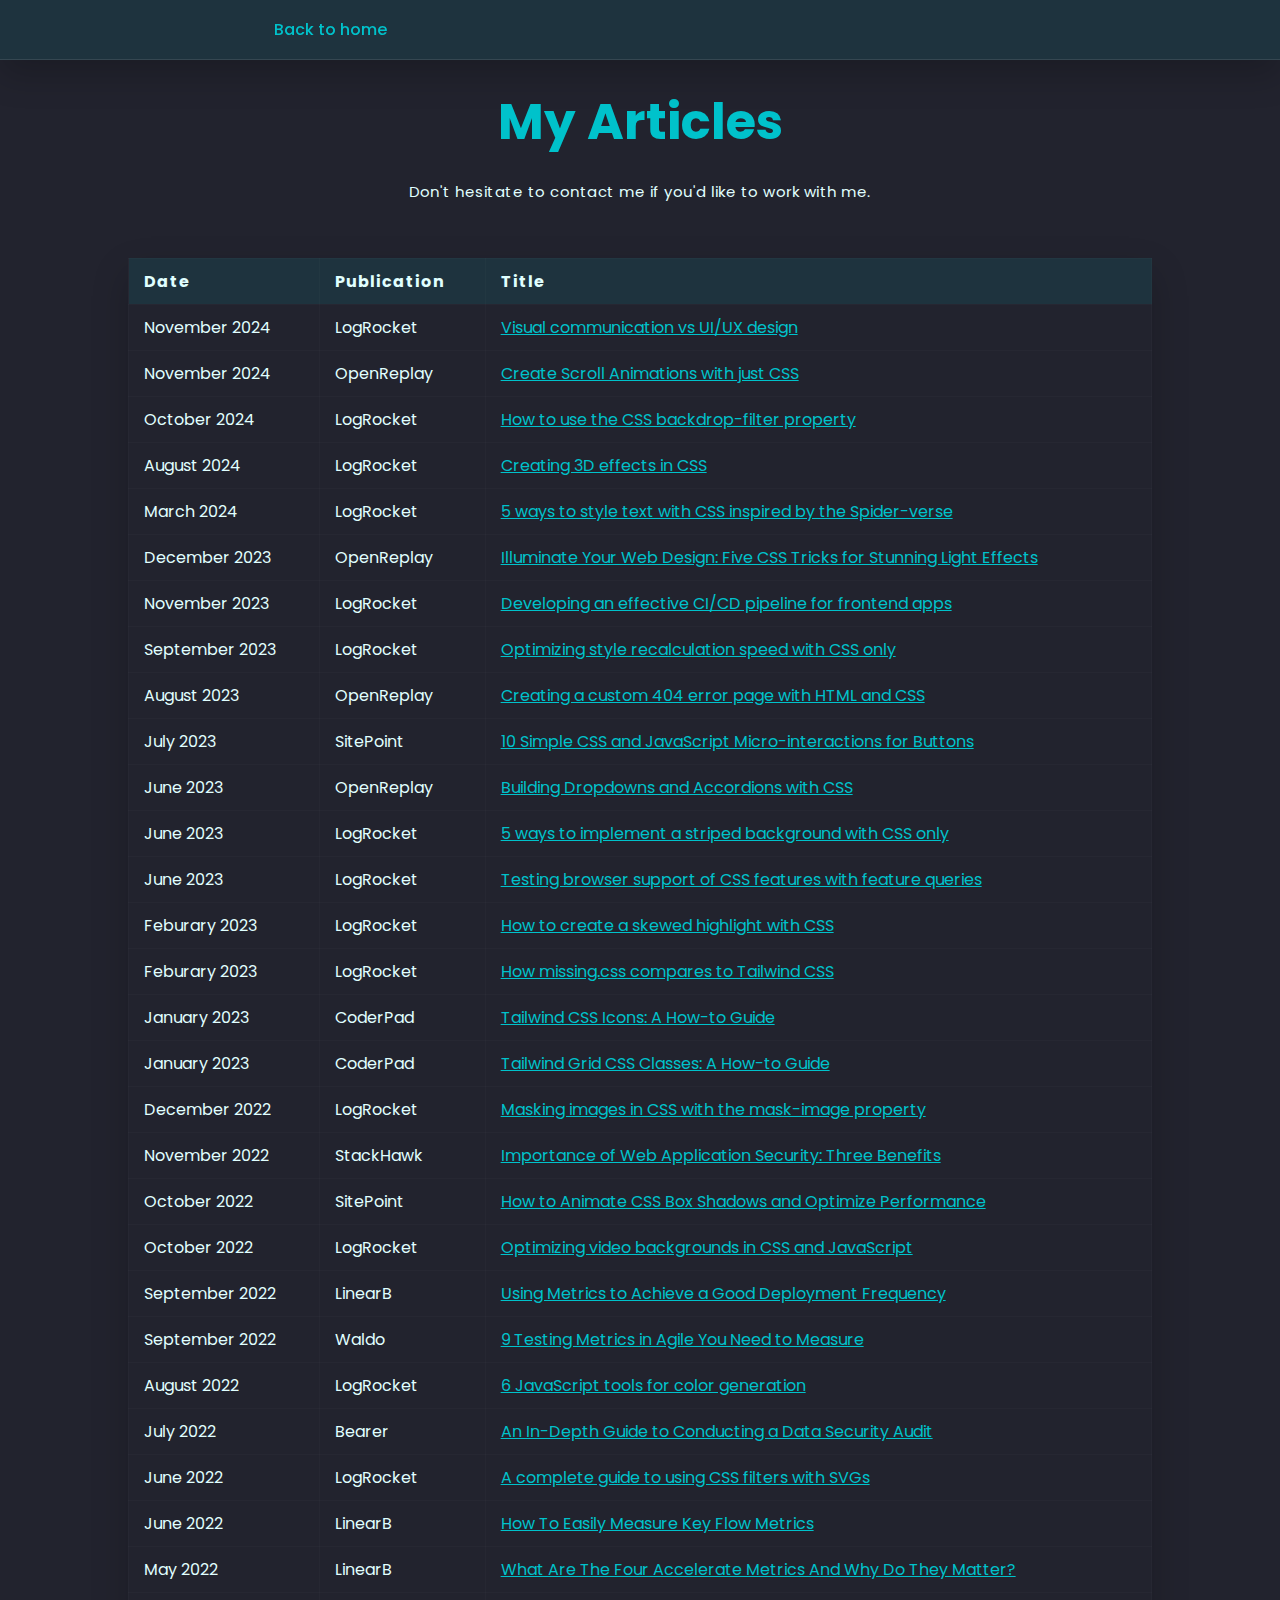
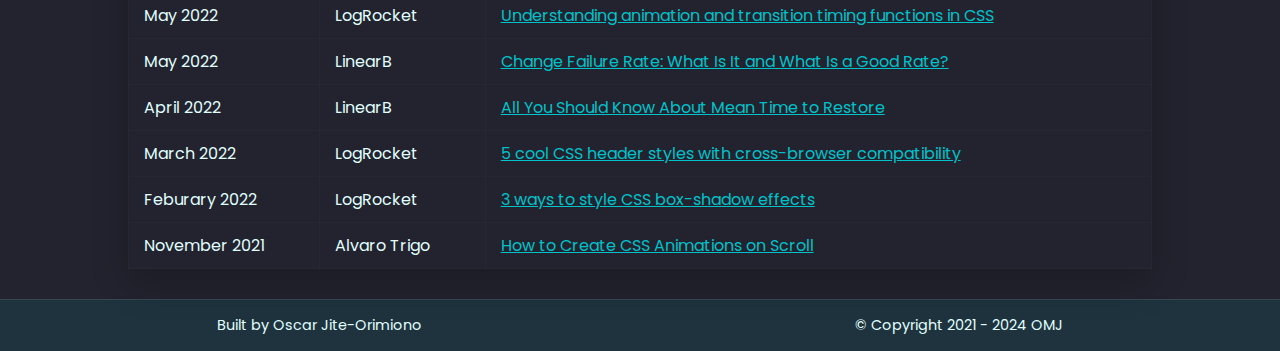
==== articles.html @ 7706d35c "Update articles.html" ====
<!DOCTYPE html>
<html lang="en">

<head>
  <meta charset="UTF-8">
  <meta name="viewport" content="width=device-width, initial-scale=1.0">
  <title>OMJ - My Articles</title>
  <link rel="stylesheet" href="css/articles.css">
  <link rel="shortcut icon" href="images/OMJ Icon.webp" type="image/x-icon" />
  <link rel="stylesheet" href="https://cdnjs.cloudflare.com/ajax/libs/font-awesome/6.6.0/css/all.min.css"
    integrity="sha512-Kc323vGBEqzTmouAECnVceyQqyqdsSiqLQISBL29aUW4U/M7pSPA/gEUZQqv1cwx4OnYxTxve5UMg5GT6L4JJg=="
    crossorigin="anonymous" referrerpolicy="no-referrer" />
</head>

<body>
  <section>
    <!--Navigation-->
    <nav>
      <div class="home">
        <a href="index.html"><i class="fa-solid fa-arrow-left"></i> Back to home</a>
      </div>
      <!--Navigation-->
      <ul class="social-links">
        <li>
          <a href="https://x.com/OscarJite" target="_blank"><i class="fa-brands fa-x-twitter"></i></a>
        </li>
        <li>
          <a href="https://www.linkedin.com/in/oscarjite-orimiono/" target="_blank"><i
              class="fa-brands fa-linkedin-in"></i></a>
        </li>
        <li>
          <a href="mailto:oscarmud@gmail.com?subject=Message from Website &body=Hello OMJ!" target="_blank"><i
              class="far fa-envelope"></i></a>
        </li>
        <li>
          <a href="https://github.com/OscarJite" target="_blank"><i class="fab fa-github"></i></a>
        </li>
      </ul>

    </nav>

    <div class="text">
      <h1>My Articles</h1>
      <p> Don't hesitate to contact me if you'd like to work with me.</p>
    </div>

    <table>
      <tr>
        <th>Date</th>
        <th>Publication</th>
        <th>Title</th>
      </tr>


       <tr>
        <td>November 2024</td>
        <td>LogRocket</td>
        <td><a href="https://blog.logrocket.com/ux-design/visual-communication-vs-ui-ux-design/"
            target="_blank">Visual communication vs UI/UX design</a></td>
      </tr>

      
      <tr>
        <td>November 2024</td>
        <td>OpenReplay</td>
        <td><a href="https://blog.openreplay.com/create-scroll-animations-with-just-css/" target="_blank">Create Scroll 
          Animations with just CSS</a></td>
      </tr>
      
      <tr>
        <td>October 2024</td>
        <td>LogRocket</td>
        <td><a href="https://blog.logrocket.com/use-css-backdrop-filter-property/"
            target="_blank">How to use the CSS backdrop-filter property</a></td>
      </tr>

      <tr>
        <td>August 2024</td>
        <td>LogRocket</td>
        <td><a href="https://blog.logrocket.com/creating-3d-effects-in-css/"
            target="_blank">Creating 3D effects in CSS</a></td>
      </tr>

      <tr>
        <td>March 2024</td>
        <td>LogRocket</td>
        <td><a href="https://blog.logrocket.com/5-ways-style-text-css-inspired-spider-verse/"
            target="_blank">5 ways to style text with CSS inspired by the Spider-verse</a></td>
      </tr>

      <tr>
        <td>December 2023</td>
        <td>OpenReplay</td>
        <td><a href="https://blog.openreplay.com/five-ways-to-create-light-effects-with-css/"
            target="_blank">Illuminate Your Web Design: Five CSS Tricks for Stunning Light Effects</a></td>
      </tr>

      <tr>
        <td>November 2023</td>
        <td>LogRocket</td>
        <td><a href="https://blog.logrocket.com/best-practices-ci-cd-pipeline-frontend/"
            target="_blank">Developing an effective CI/CD pipeline for frontend apps</a></td>
      </tr>

      <tr>
        <td>September 2023</td>
        <td>LogRocket</td>
        <td><a href="https://blog.logrocket.com/optimizing-style-recalculation-speed-css-only/"
            target="_blank">Optimizing style recalculation speed with CSS only</a></td>
      </tr>

      <tr>
        <td>August 2023</td>
        <td>OpenReplay</td>
        <td><a href="https://blog.openreplay.com/creating-a-custom-404-error-page/" target="_blank">Creating a custom
            404 error page with HTML and CSS</a></td>
      </tr>

      <tr>
        <td>July 2023</td>
        <td>SitePoint</td>
        <td><a href="https://www.sitepoint.com/button-micro-interactions/" target="_blank">10 Simple CSS and JavaScript
            Micro-interactions for Buttons</a></td>
      </tr>

      <tr>
        <td>June 2023</td>
        <td>OpenReplay</td>
        <td><a href="https://blog.openreplay.com/building-dropdowns-and-accordions-with-css/" target="_blank">Building Dropdowns and
            Accordions with CSS</a></td>
      </tr>

      <tr>
        <td>June 2023</td>
        <td>LogRocket</td>
        <td><a href="https://blog.logrocket.com/5-ways-implement-striped-background-css-only/" target="_blank">5 ways to implement a
            striped background with CSS only</a></td>
      </tr>

      <tr>
        <td>June 2023</td>
        <td>LogRocket</td>
        <td><a href="https://blog.logrocket.com/testing-browser-support-css-features-feature-queries/" target="_blank">Testing browser
            support of CSS features with feature queries</a></td>
      </tr>

      <tr>
        <td>Feburary 2023</td>
        <td>LogRocket</td>
        <td><a href="https://blog.logrocket.com/create-skewed-highlight-css/" target="_blank">How to create a skewed highlight with
            CSS</a></td>
      </tr>

      <tr>
        <td>Feburary 2023</td>
        <td>LogRocket</td>
        <td><a href="https://blog.logrocket.com/how-missing-css-compares-tailwind-css/" target="_blank">How missing.css compares to
            Tailwind CSS</a></td>
      </tr>

      <tr>
        <td>January 2023</td>
        <td>CoderPad</td>
        <td><a href="https://coderpad.io/blog/development/tailwind-css-icons-a-how-to-guide/" target="_blank">Tailwind CSS Icons: A
            How-to Guide</a></td>
      </tr>

      <tr>
        <td>January 2023</td>
        <td>CoderPad</td>
        <td><a href="https://coderpad.io/blog/development/tailwind-grid-css-classes-a-how-to-guide/" target="_blank">Tailwind Grid CSS
            Classes: A How-to Guide</a></td>
      </tr>

      <tr>
        <td>December 2022</td>
        <td>LogRocket</td>
        <td><a href="https://blog.logrocket.com/css-mask-image-property/" target="_blank">Masking images in CSS with the mask-image
            property</a></td>
      </tr>

      <tr>
        <td>November 2022</td>
        <td>StackHawk</td>
        <td><a href="https://www.stackhawk.com/blog/importance-of-web-application-security-three-benefits/" target="_blank">Importance
            of Web Application Security: Three Benefits</a></td>
      </tr>

      <tr>
        <td>October 2022</td>
        <td>SitePoint</td>
        <td><a href="https://www.sitepoint.com/css-box-shadow-animation-performance/" target="_blank">How to Animate CSS Box Shadows and
            Optimize Performance</a></td>
      </tr>

      <tr>
        <td>October 2022</td>
        <td>LogRocket</td>
        <td><a href="https://blog.logrocket.com/optimizing-video-backgrounds-css-javascript/" target="_blank">Optimizing video
            backgrounds in CSS and JavaScript</a></td>
      </tr>

      <tr>
        <td>September 2022</td>
        <td>LinearB</td>
        <td><a href="https://linearb.io/blog/deployment-frequency" target="_blank">Using Metrics to Achieve a Good Deployment
            Frequency</a></td>
      </tr>

      <tr>
        <td>September 2022</td>
        <td>Waldo</td>
        <td><a href="https://www.waldo.com/blog/testing-metrics-in-agile" target="_blank">9 Testing Metrics in Agile You Need to
            Measure</a></td>
      </tr>

      <tr>
        <td>August 2022</td>
        <td>LogRocket</td>
        <td><a href="https://blog.logrocket.com/6-javascript-tools-color-generation/" target="_blank">6 JavaScript tools for color
            generation</a></td>
      </tr>

      <tr>
        <td>July 2022</td>
        <td>Bearer</td>
        <td><a href="https://www.bearer.com/blog/an-in-depth-guide-to-conducting-a-data-security-audit" target="_blank">An In-Depth
            Guide to Conducting a Data Security Audit</a></td>
      </tr>

      <tr>
        <td>June 2022</td>
        <td>LogRocket</td>
        <td><a href="https://blog.logrocket.com/complete-guide-using-css-filters-svgs/" target="_blank">A complete guide to using CSS
            filters with SVGs</a></td>
      </tr>

      <tr>
        <td>June 2022</td>
        <td>LinearB</td>
        <td><a href="https://linearb.io/blog/5-key-flow-metrics" target="_blank">How To Easily Measure Key Flow Metrics</a></td>
      </tr>

      <tr>
        <td>May 2022</td>
        <td>LinearB</td>
        <td><a href="https://linearb.io/blog/accelerate-metrics" target="_blank">What Are The Four Accelerate Metrics And Why Do They
            Matter?</a></td>
      </tr>

      <tr>
        <td>May 2022</td>
        <td>LogRocket</td>
        <td><a href="https://blog.logrocket.com/understanding-animation-transition-timing-functions-css/" target="_blank">Understanding
            animation and transition timing functions in CSS </a></td>
      </tr>

      <tr>
        <td>May 2022</td>
        <td>LinearB</td>
        <td><a href="https://linearb.io/blog/change-failure-rate" target="_blank">Change Failure Rate: What Is It and What Is a Good
            Rate?</a></td>
      </tr>

      <tr>
        <td>April 2022</td>
        <td>LinearB</td>
        <td><a href="https://linearb.io/blog/all-you-should-know-about-mean-time-to-restore" target="_blank">All You Should Know
            About Mean Time to Restore</a></td>
      </tr>

      <tr>
        <td>March 2022</td>
        <td>LogRocket</td>
        <td><a href="https://blog.logrocket.com/five-cool-css-header-styles-with-cross-browser-compatibility/" target="_blank">5 cool
            CSS header styles with cross-browser compatibility</a></td>
      </tr>

      <tr>
        <td>Feburary 2022</td>
        <td>LogRocket</td>
        <td><a href="https://blog.logrocket.com/three-ways-style-css-box-shadow-effects/" target="_blank">3 ways to style CSS box-shadow
            effects</a></td>
      </tr>

      <tr>
        <td>November 2021</td>
        <td>Alvaro Trigo</td>
        <td><a href="https://alvarotrigo.com/blog/css-animations-scroll/" target="_blank">How to Create CSS Animations on Scroll</a>
        </td>
      </tr>


    </table>
  </section>
  <footer>
    <p>Built by Oscar Jite-Orimiono <i class="fas fa-smile-wink"></i></p>
    <p>&copy; Copyright 2021 - 2024 OMJ</p>
  </footer>
</body>

</html>
---- css/articles.css ----
@charset "utf=8";
@import url('https://fonts.googleapis.com/css2?family=Poppins&display=swap');

body {
  margin: 0px;
  padding: 0px;
  font-family: "Poppins", sans-serif;
  background-color: #22232e;
}
* {
  box-sizing: border-box;
  scroll-behavior: smooth;
}
ul {
  list-style: none;
}
a {
  text-decoration: none;
}
section {
  display: flex;
  justify-content: center;
  align-items: center;
  flex-direction: column;
}
nav {
  position: fixed;
  top: 0;
  left: 0;
  width: 100%;
  height: 60px;
  display: flex;
  justify-content: space-around;
  align-items: center;
  background: rgba(0, 194, 203, 0.1);
  backdrop-filter: blur(15px);
  -webkit-backdrop-filter: blur(15px);
  box-shadow: 0 15px 35px rgba(0, 0, 0, 0.2);
  border-bottom: 1px solid rgba(255, 255, 255, 0.1);
  padding: 0px 5%;
  z-index: 1;
}
.home a {
  font-weight: 500;
  color: #00c2cb;
  font-size: 1rem;
}
.social-links {
  display: flex;
}
.social-links li {
  list-style: none;
}
.social-links li a {
  width: 40px;
  color: #00c2cb;
  display: flex;
  justify-content: center;
  align-items: center;
  text-decoration: none;
  font-size: 1.2rem;
}
.fa-x-twitter:hover,
.fa-facebook:hover,
.fa-instagram:hover,
.fa-telegram-plane:hover,
.fa-whatsapp:hover,
.fa-envelope:hover,
.fa-linkedin-in:hover,
.fa-github:hover,
.fa-codepen:hover {
  color: #fff;
}
.fa-x-twitter:hover {
  text-shadow: 0px 0px 10px #fff, 0px 0px 20px #fff, 0px 0px 20px #fff,
    0px 0px 20px #fff;
}
.fa-envelope:hover {
  text-shadow: 0px 0px 10px #de5246, 0px 0px 20px #fff, 0px 0px 20px #de5246,
    0px 0px 20px #fff;
}
.fa-linkedin-in:hover {
  text-shadow: 0px 0px 10px #0077b5, 0px 0px 20px #fff, 0px 0px 20px #0077b5,
    0px 0px 20px #fff;
}
.fa-github:hover {
  text-shadow: 0px 0px 10px #6e5494, 0px 0px 20px #fff, 0px 0px 20px #6e5494,
    0px 0px 20px #fff;
}
.text{
  margin-top: 50px;
  margin-bottom: 40px;
  text-align: center;
}
.text h1{
  color: #00c2cb;
  font-size: 50px;
  margin-bottom: 20px;
}
.text p{
  color: #e0ffff;
  font-size: 15px;
  letter-spacing: 0.5px;
}
table {
  width: 80%;
  height: auto;
  border-spacing: 0;
  border-collapse: collapse;
  background: transparent;
  box-shadow: 0 15px 35px rgba(0, 0, 0, 0.2);
  overflow: hidden;
  color: #e0ffff;
  font-size: 1rem;
  margin-bottom: 30px
}
th,
td {
  padding: 10px 15px;
  border: 1px solid rgba(255, 255, 255, 0.02);
}
th {
  background: rgba(0, 194, 203, 0.1);
  text-align: left;
  letter-spacing: 1px;
}
td a {
  color: #00c2cb;
  text-decoration: underline;
}
footer {
  display: flex;
  justify-content: space-around;
  border-top: 1px solid rgba(255, 255, 255, 0.1);
  background: rgba(0, 194, 203, 0.1);
}
footer p {
  margin: 15px 0px;
  color: #e0ffff;
  font-size: 0.9rem;
}
@media (max-width: 768px) {
.text p{
    font-size: 14px;
  }
  table {
    width: 90%;
    font-size: 14px;
  }
  th,
  td {
    padding: 5px 10px;
  }
  footer p {
    text-align: center;
  }
}
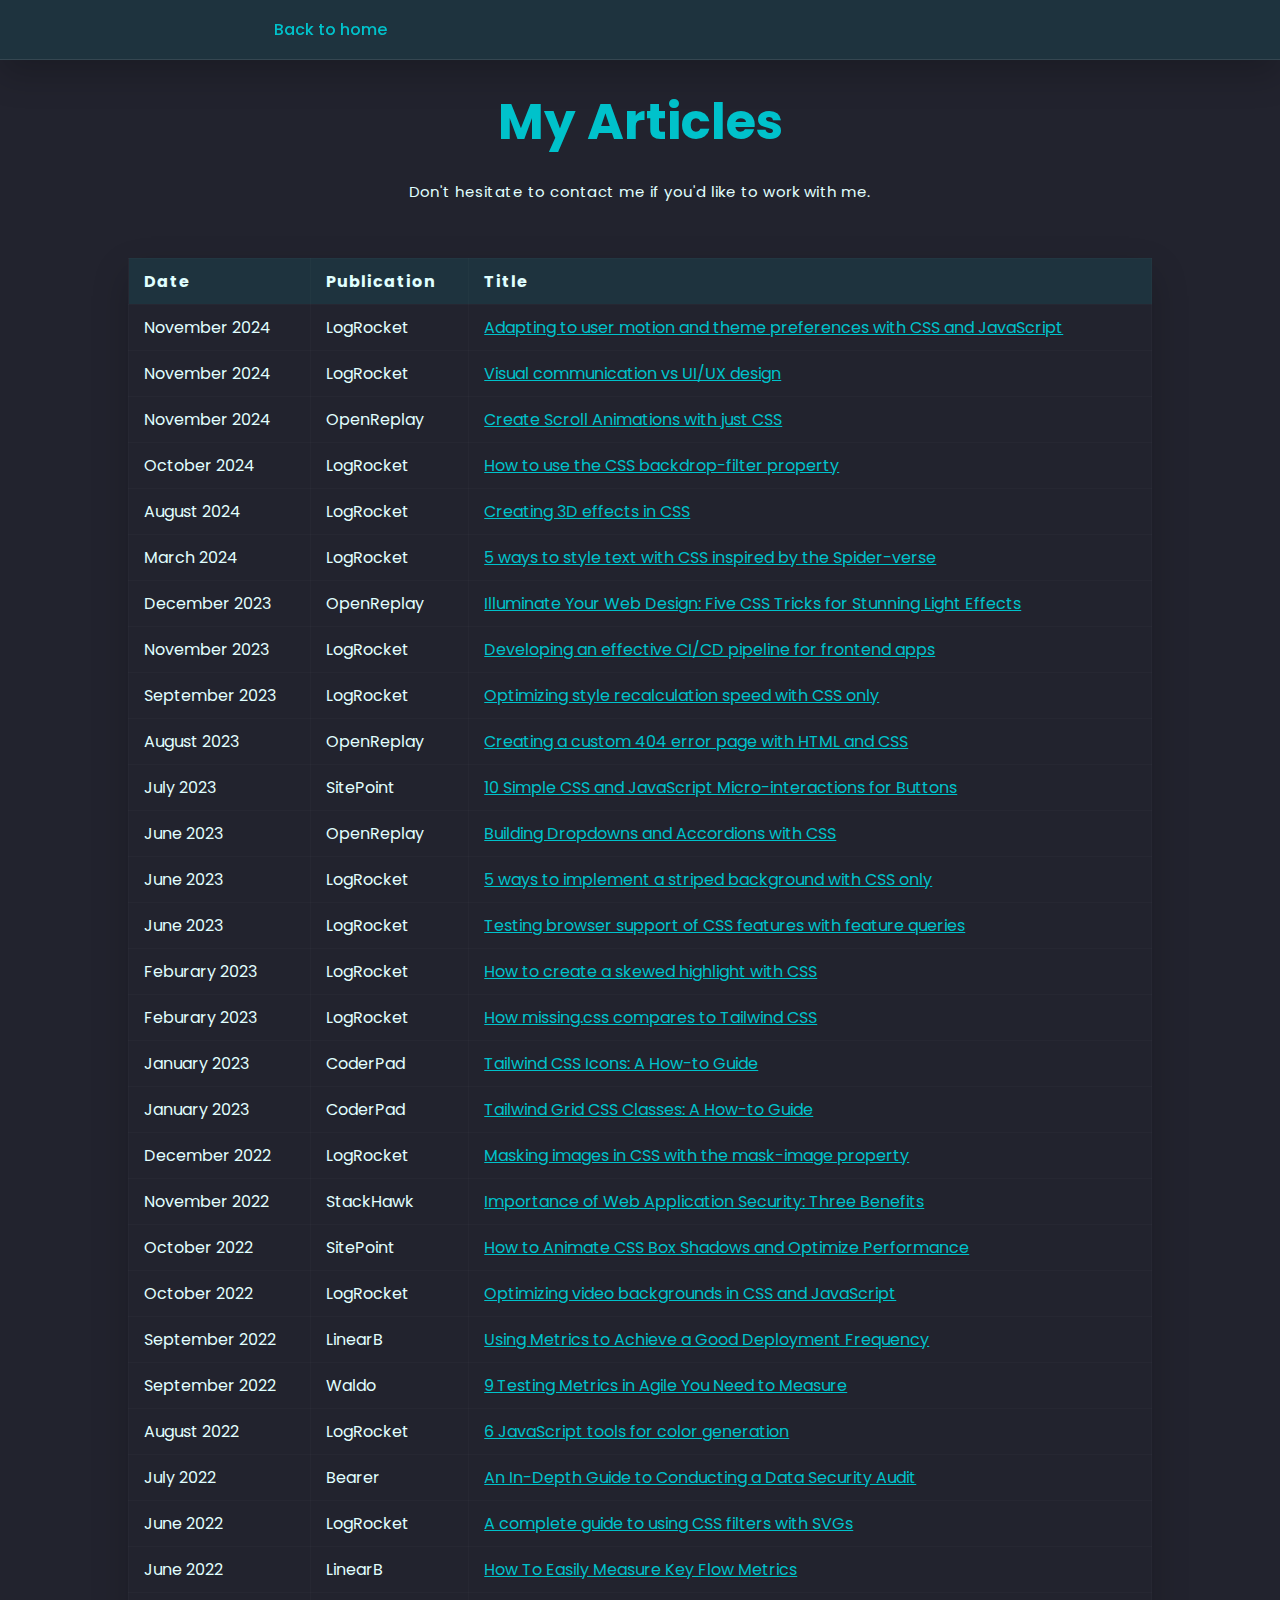
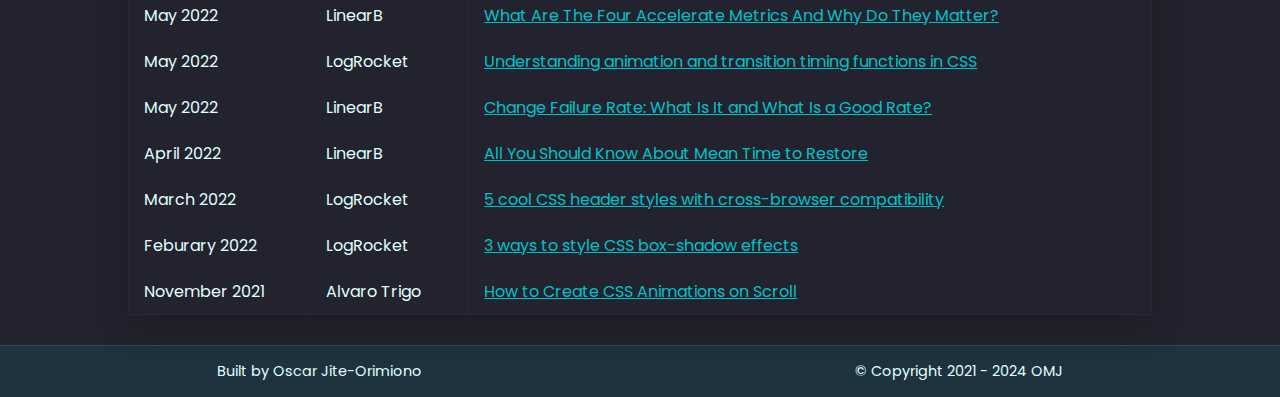
==== commit 0fbfdc31: "Update articles.html" ====
--- a/articles.html
+++ b/articles.html
@@ -51,6 +51,13 @@
         <th>Title</th>
       </tr>
 
+      
+       <tr>
+        <td>November 2024</td>
+        <td>LogRocket</td>
+        <td><a href="https://blog.logrocket.com/adapting-user-motion-theme-preferences-css-javascript/"
+            target="_blank">Adapting to user motion and theme preferences with CSS and JavaScript</a></td>
+      </tr>
 
        <tr>
         <td>November 2024</td>
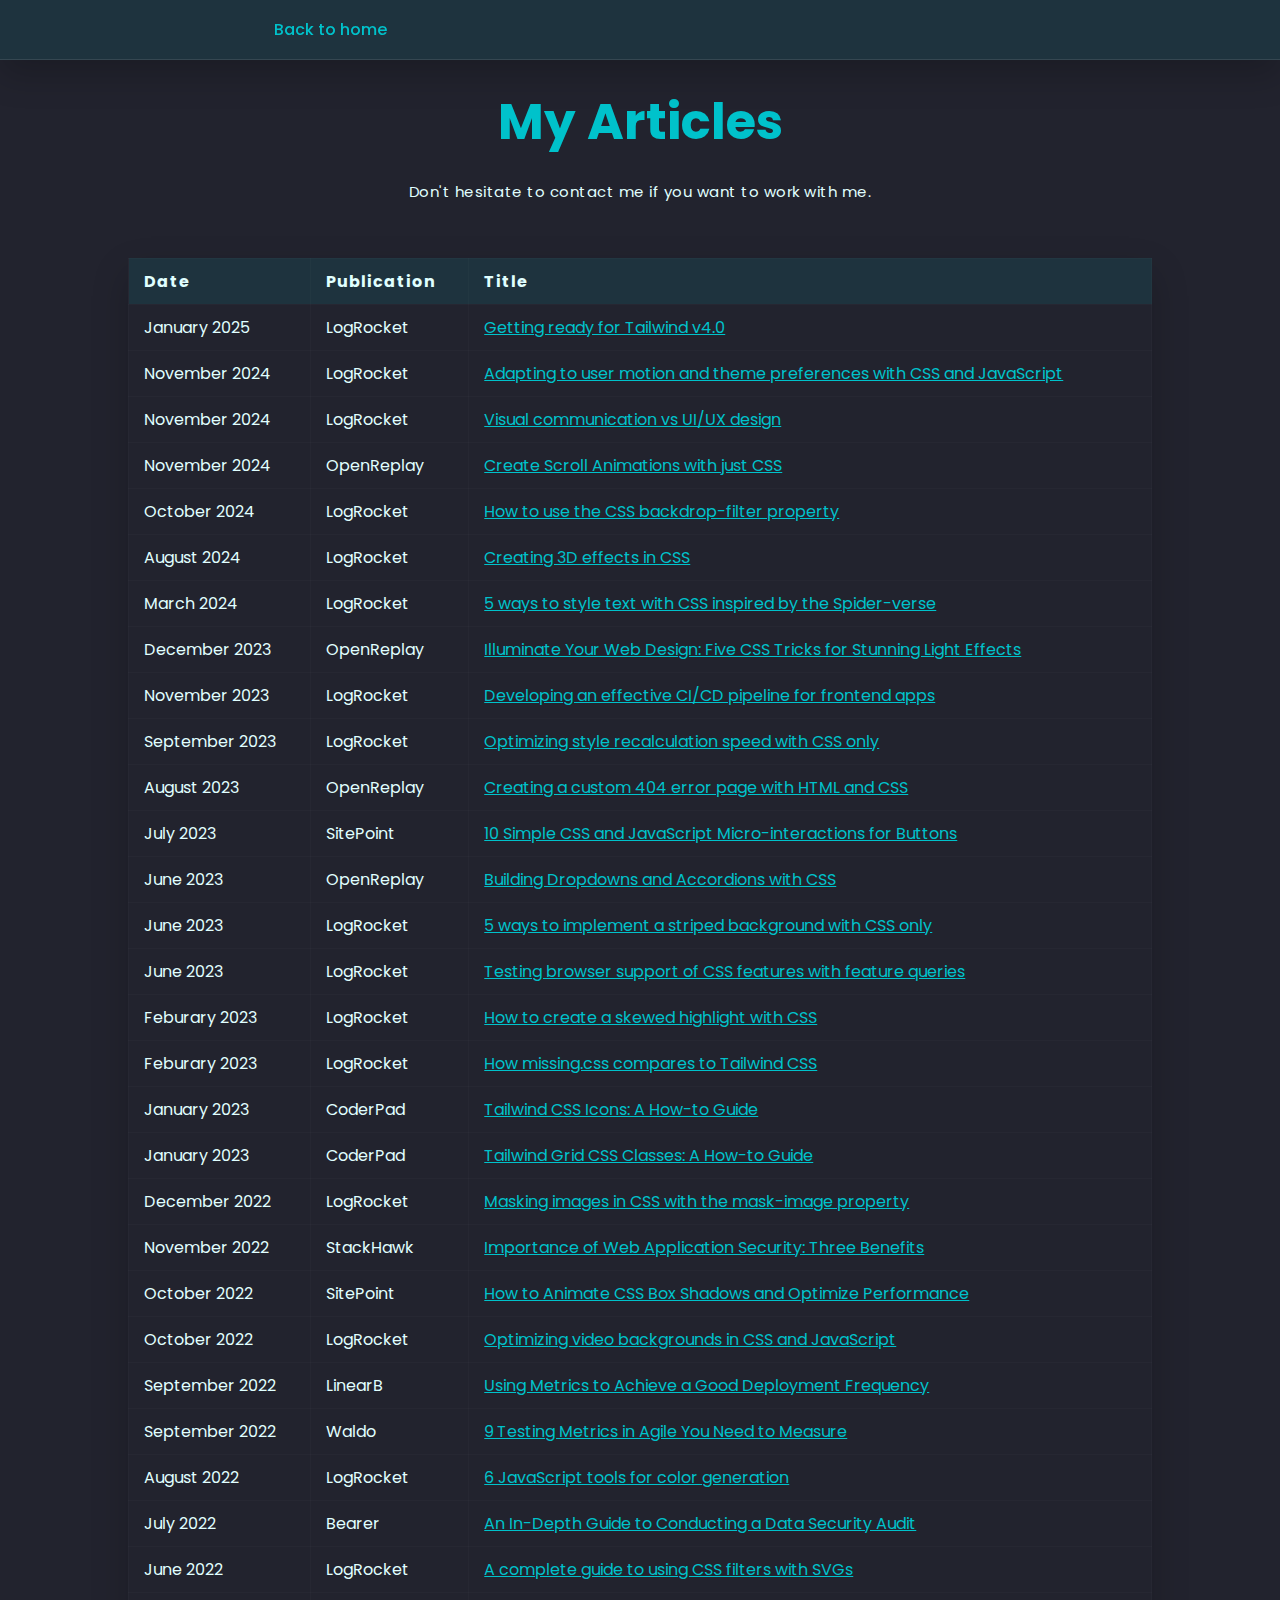
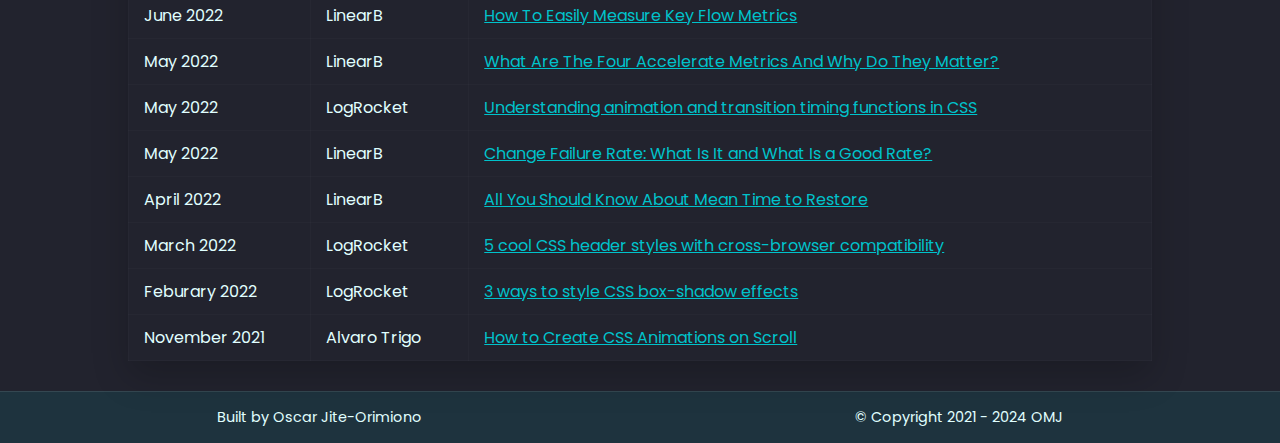
==== commit 01d0bf75: "Update articles.html" ====
--- a/articles.html
+++ b/articles.html
@@ -41,7 +41,7 @@
 
     <div class="text">
       <h1>My Articles</h1>
-      <p> Don't hesitate to contact me if you'd like to work with me.</p>
+      <p> Don't hesitate to contact me if you want to work with me.</p>
     </div>
 
     <table>
@@ -51,6 +51,12 @@
         <th>Title</th>
       </tr>
 
+      <tr>
+        <td>January 2025</td>
+        <td>LogRocket</td>
+        <td><a href="https://blog.logrocket.com/getting-ready-tailwind-v4/"
+            target="_blank">Getting ready for Tailwind v4.0</a></td>
+      </tr>
       
        <tr>
         <td>November 2024</td>
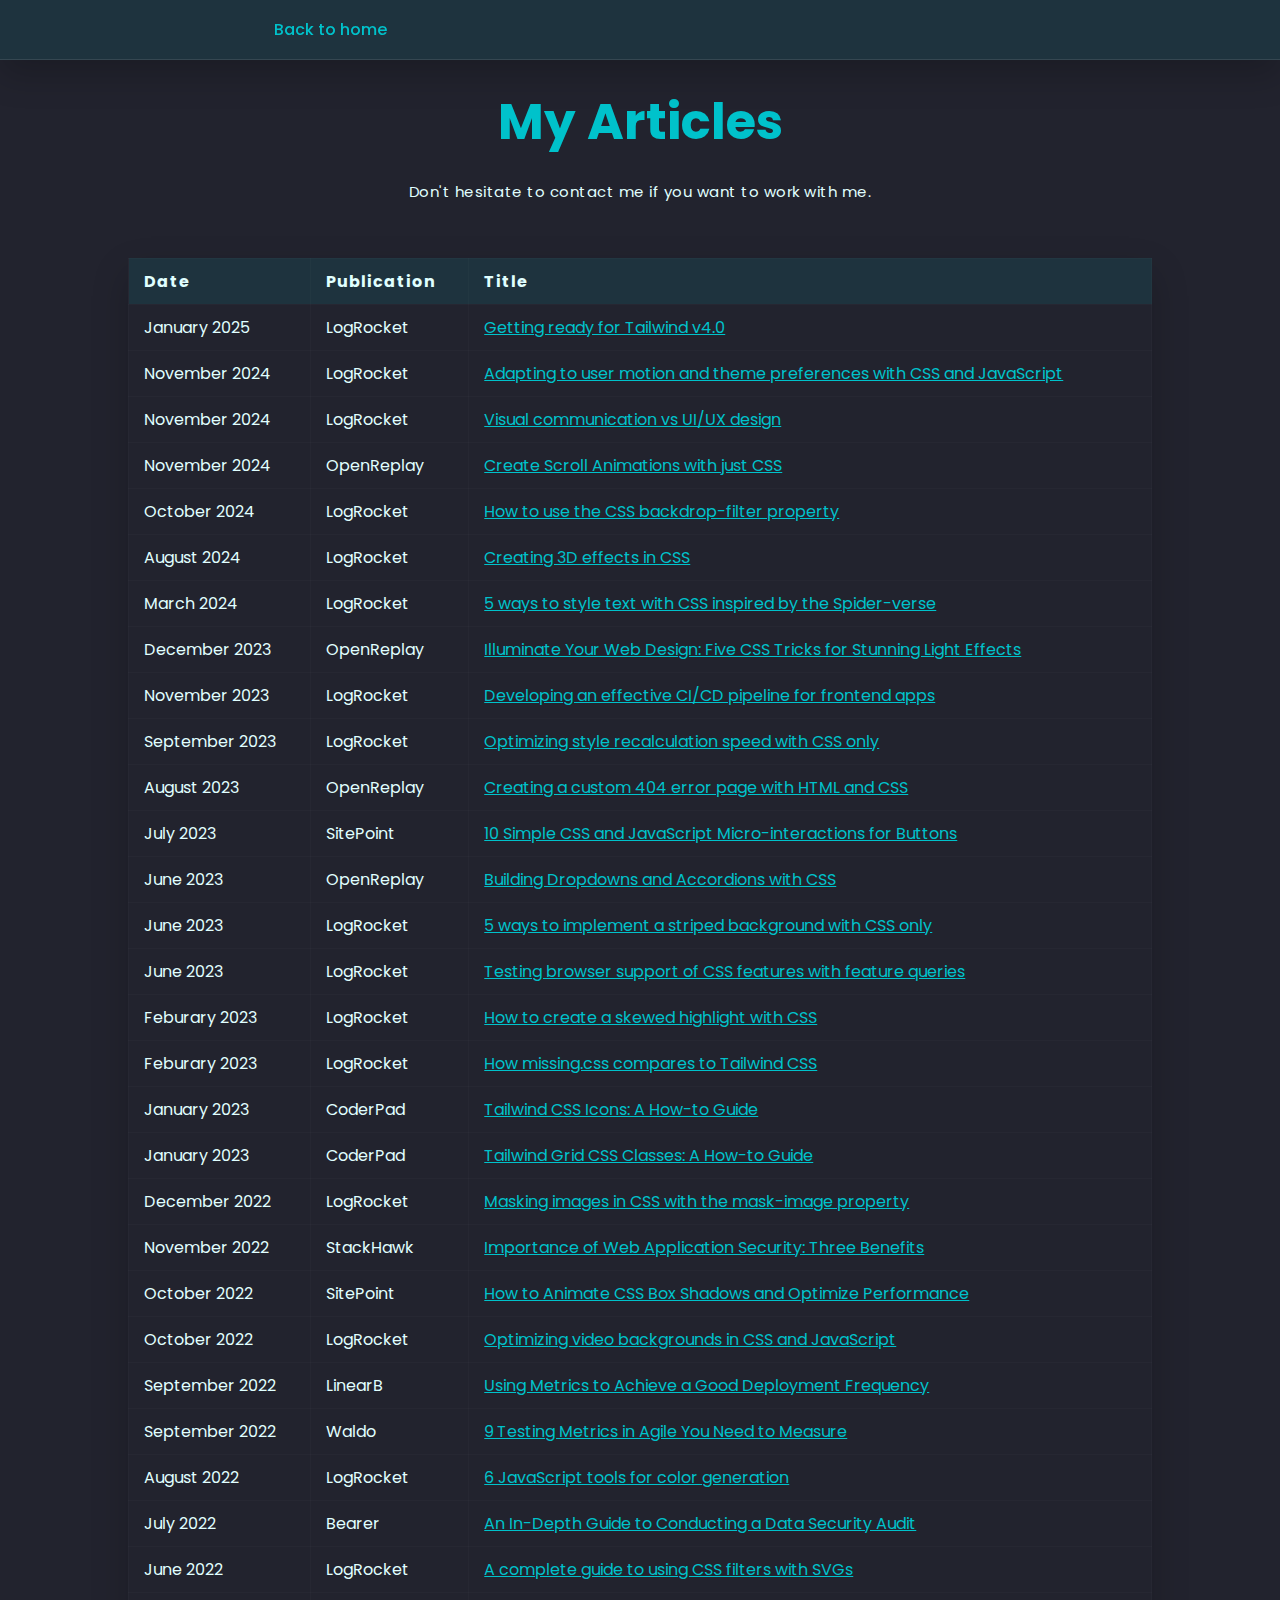
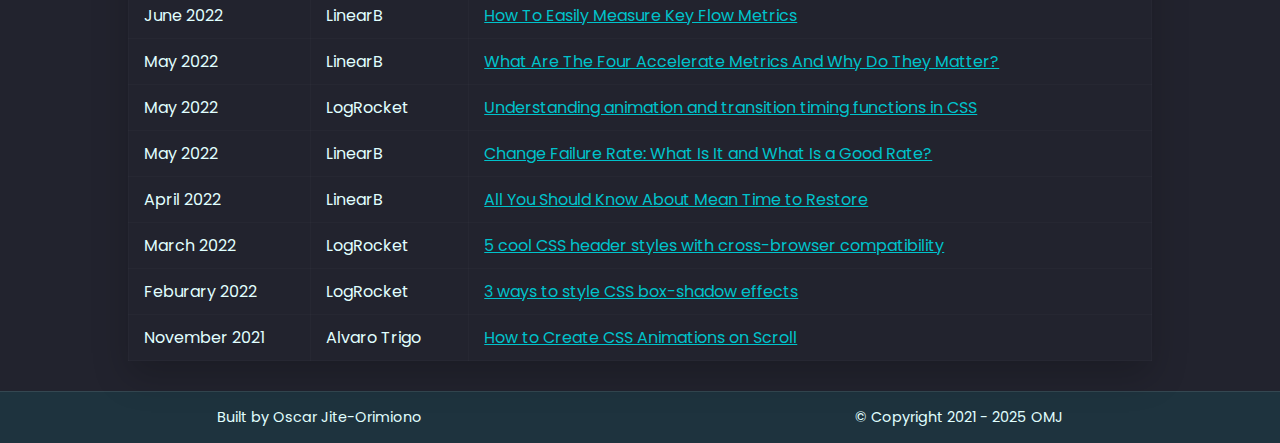
==== commit ddad56a9: "Update articles.html" ====
--- a/articles.html
+++ b/articles.html
@@ -308,7 +308,7 @@
   </section>
   <footer>
     <p>Built by Oscar Jite-Orimiono <i class="fas fa-smile-wink"></i></p>
-    <p>&copy; Copyright 2021 - 2024 OMJ</p>
+    <p>&copy; Copyright 2021 - 2025 OMJ</p>
   </footer>
 </body>
 
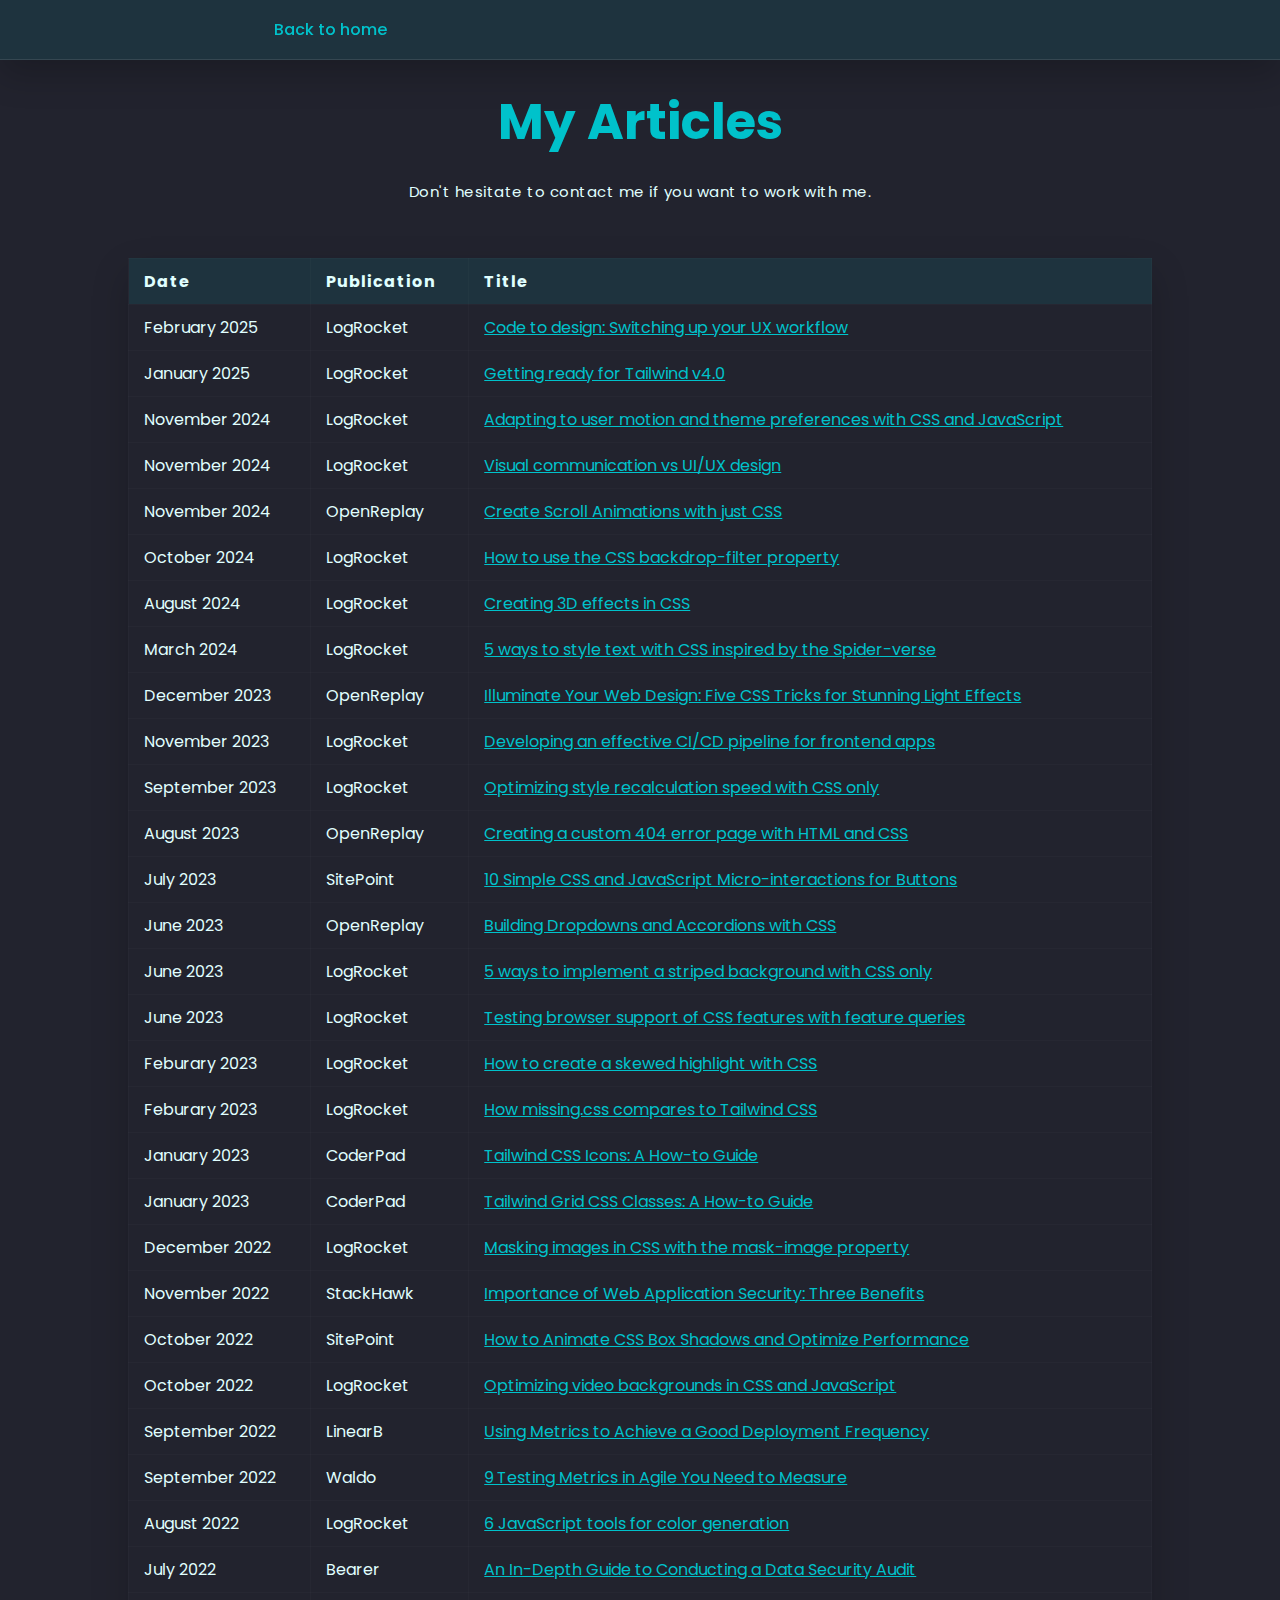
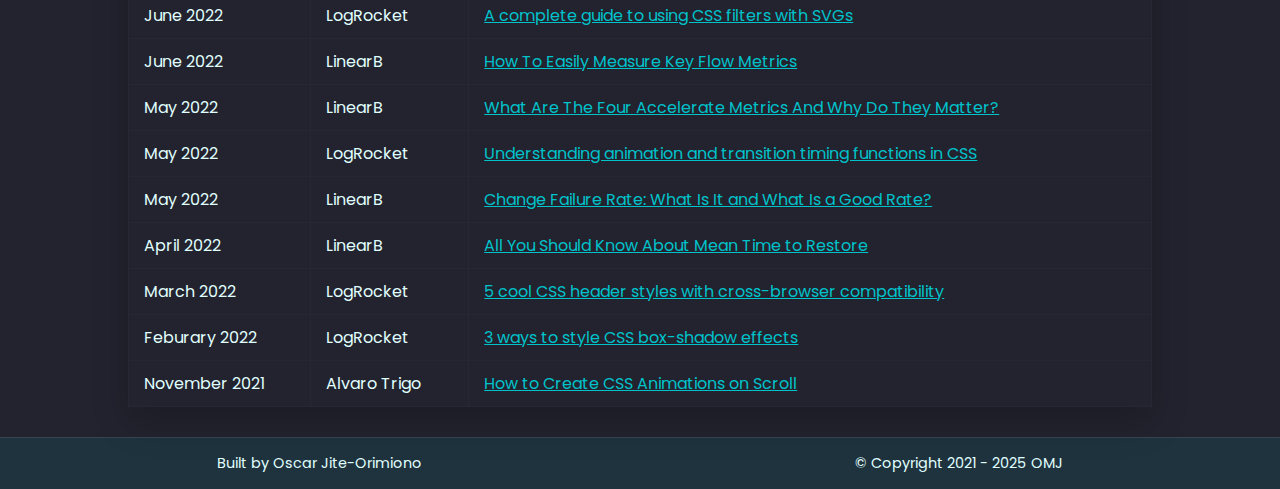
==== commit 5792c8ce: "Update articles.html" ====
--- a/articles.html
+++ b/articles.html
@@ -51,6 +51,14 @@
         <th>Title</th>
       </tr>
 
+      
+      <tr>
+        <td>February 2025</td>
+        <td>LogRocket</td>
+        <td><a href="https://blog.logrocket.com/ux-design/code-to-design-ux-workflow/"
+            target="_blank">Code to design: Switching up your UX workflow</a></td>
+      </tr>
+      
       <tr>
         <td>January 2025</td>
         <td>LogRocket</td>
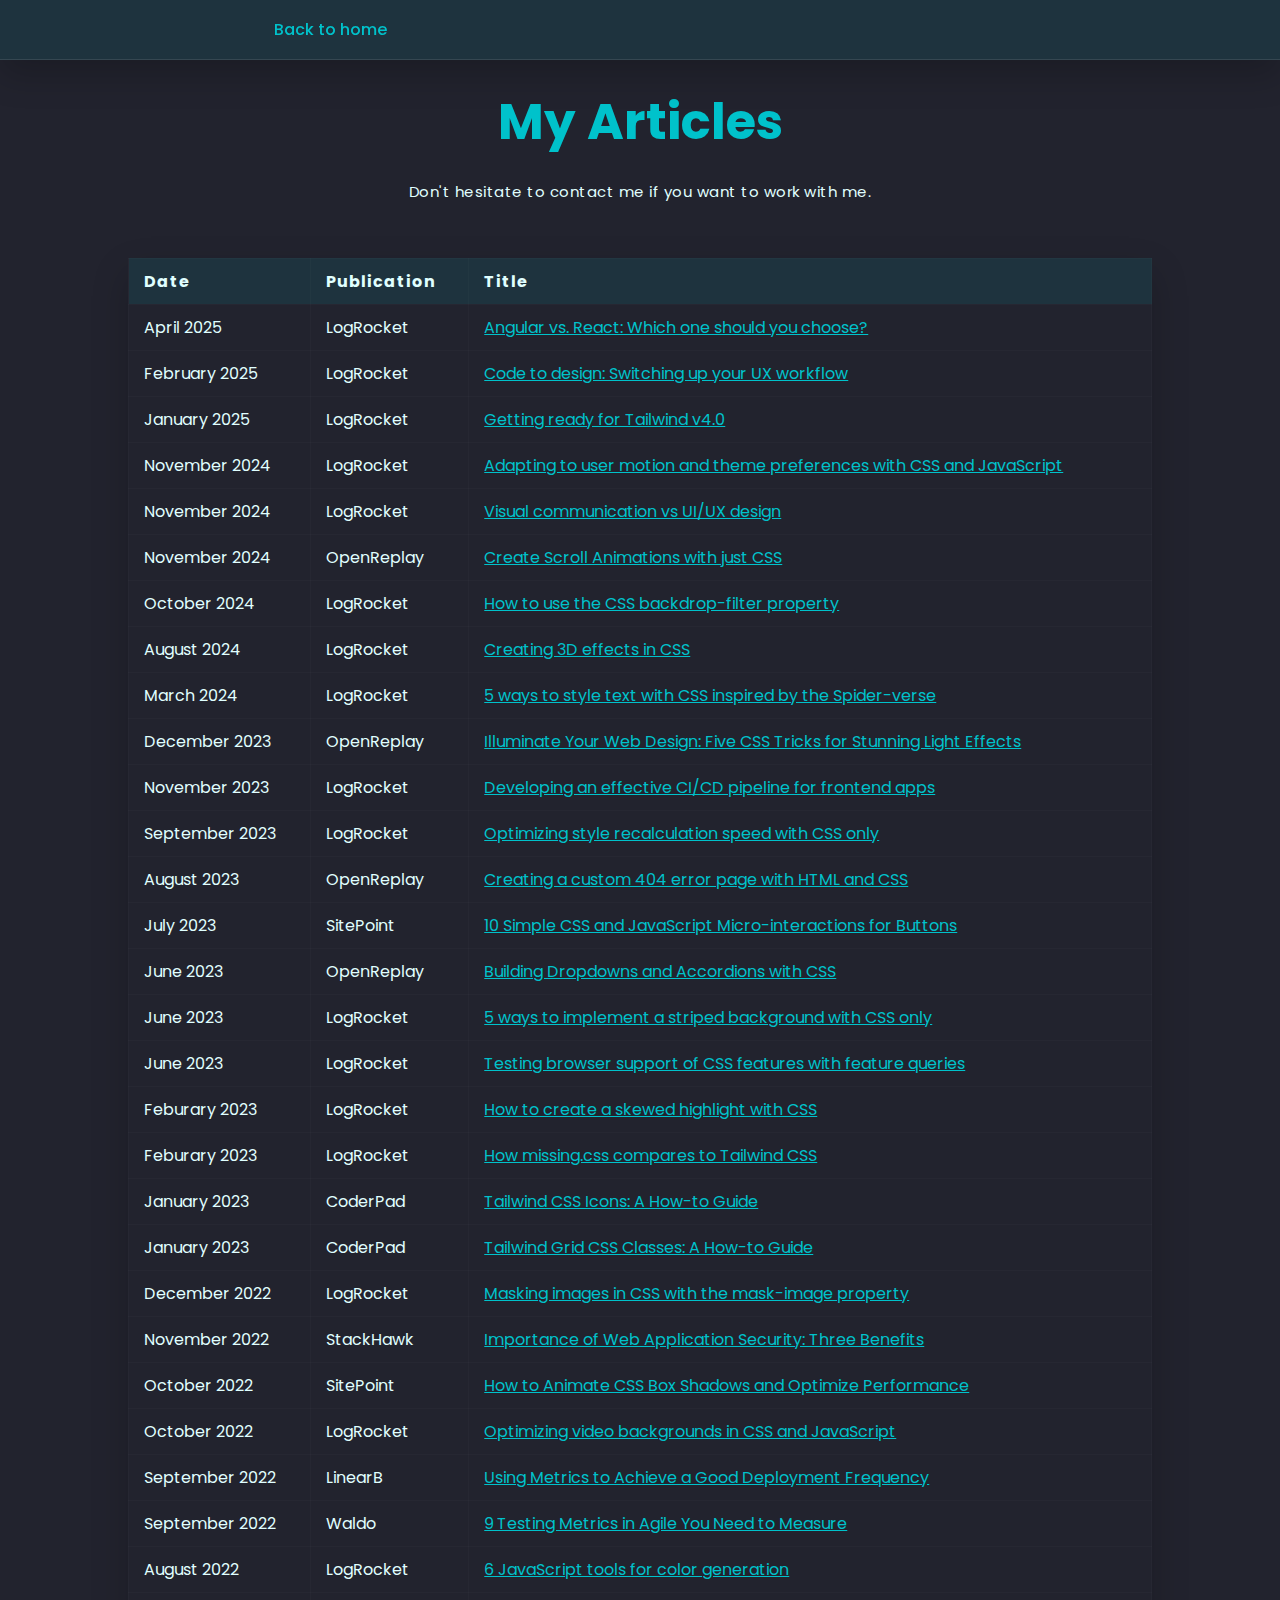
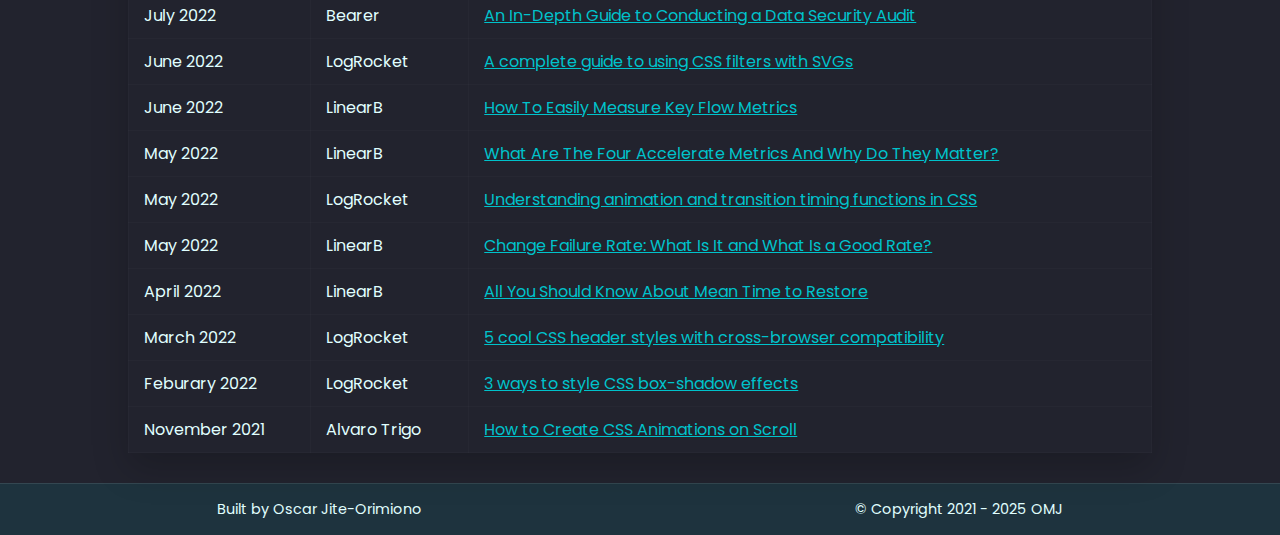
==== commit d63d35bd: "Update articles.html" ====
--- a/articles.html
+++ b/articles.html
@@ -51,6 +51,12 @@
         <th>Title</th>
       </tr>
 
+      <tr>
+        <td>April 2025</td>
+        <td>LogRocket</td>
+        <td><a href="https://blog.logrocket.com/angular-vs-react/"
+            target="_blank">Angular vs. React: Which one should you choose?</a></td>
+      </tr>
       
       <tr>
         <td>February 2025</td>
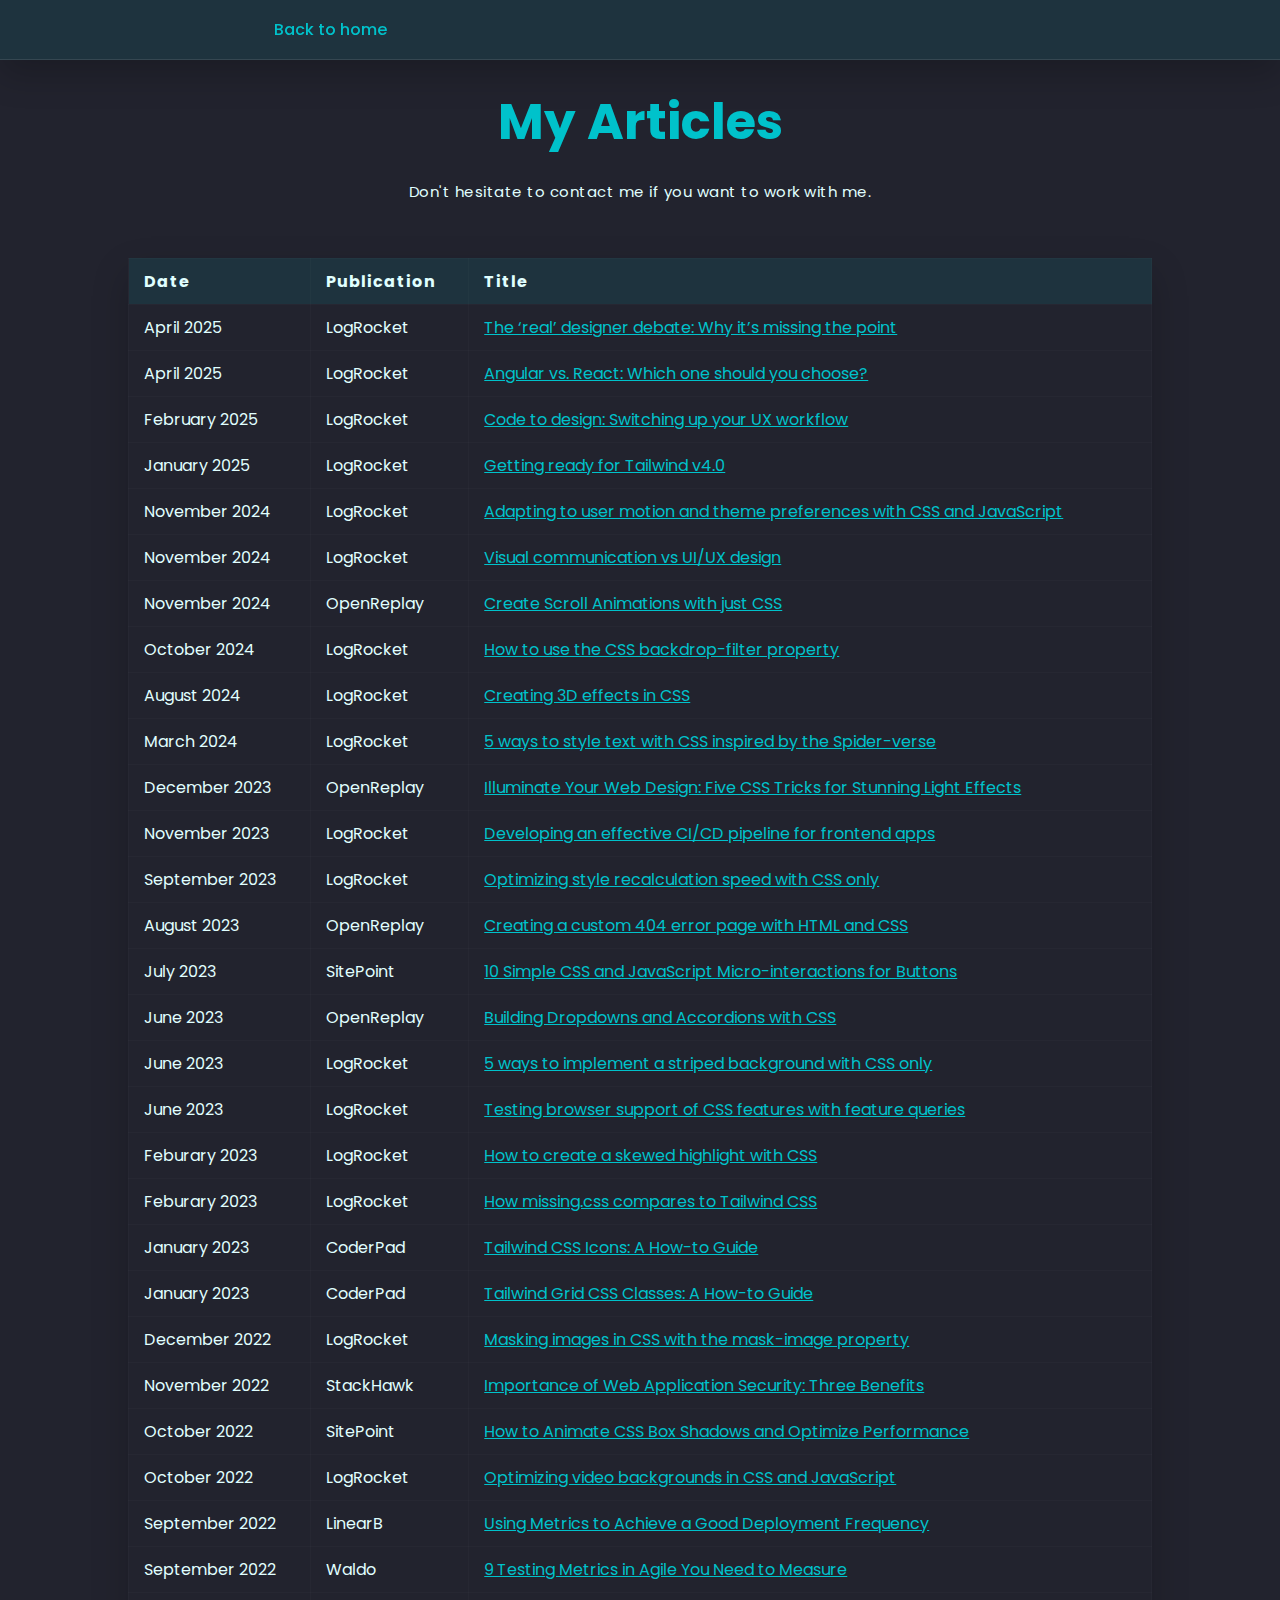
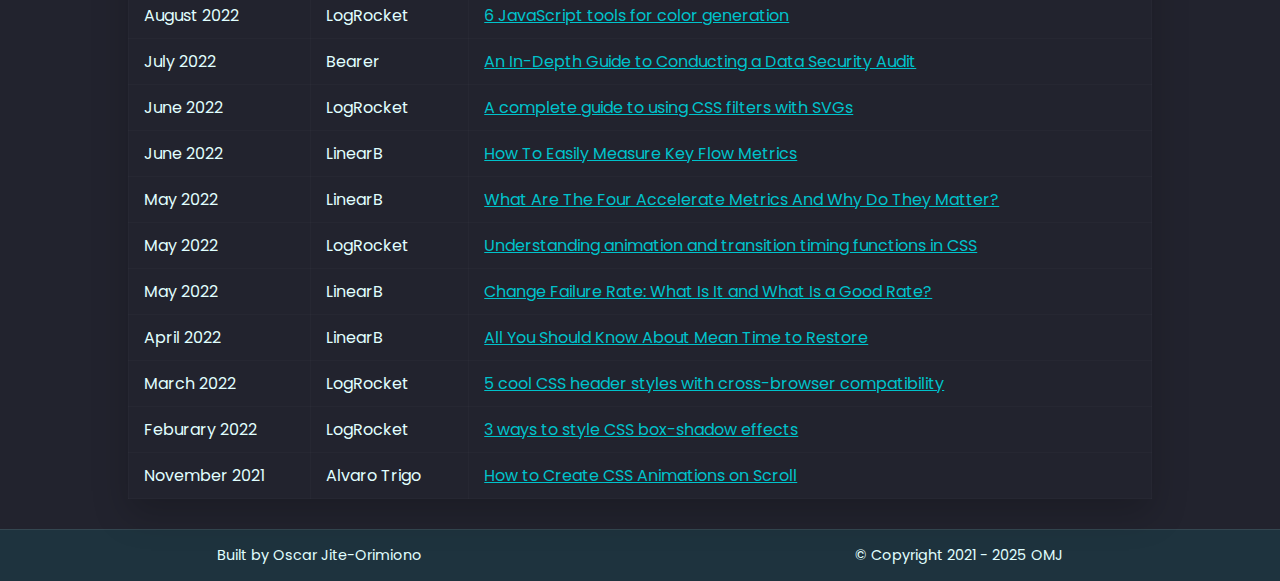
==== commit 0f6c106c: "Update articles.html" ====
--- a/articles.html
+++ b/articles.html
@@ -54,6 +54,13 @@
       <tr>
         <td>April 2025</td>
         <td>LogRocket</td>
+        <td><a href="https://blog.logrocket.com/ux-design/the-real-designer-debate/"
+            target="_blank">The ‘real’ designer debate: Why it’s missing the point</a></td>
+      </tr>
+      
+      <tr>
+        <td>April 2025</td>
+        <td>LogRocket</td>
         <td><a href="https://blog.logrocket.com/angular-vs-react/"
             target="_blank">Angular vs. React: Which one should you choose?</a></td>
       </tr>
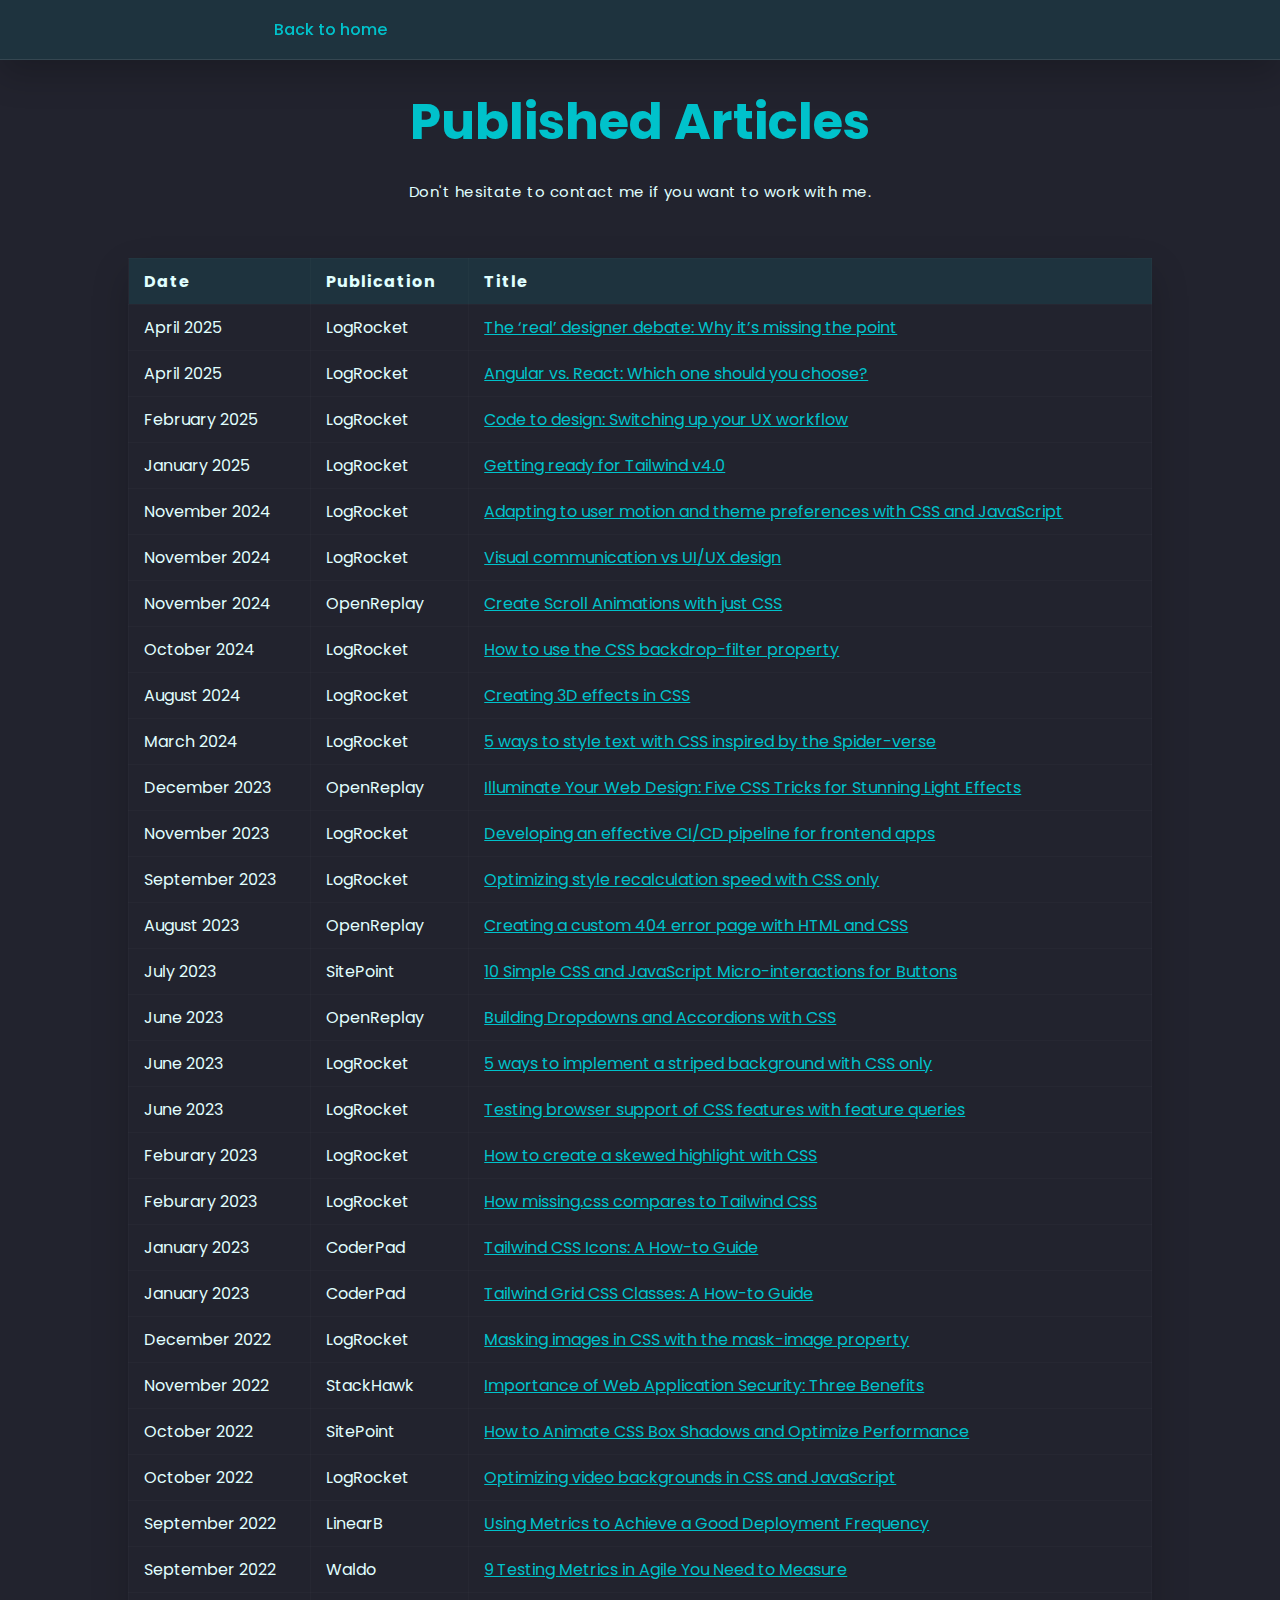
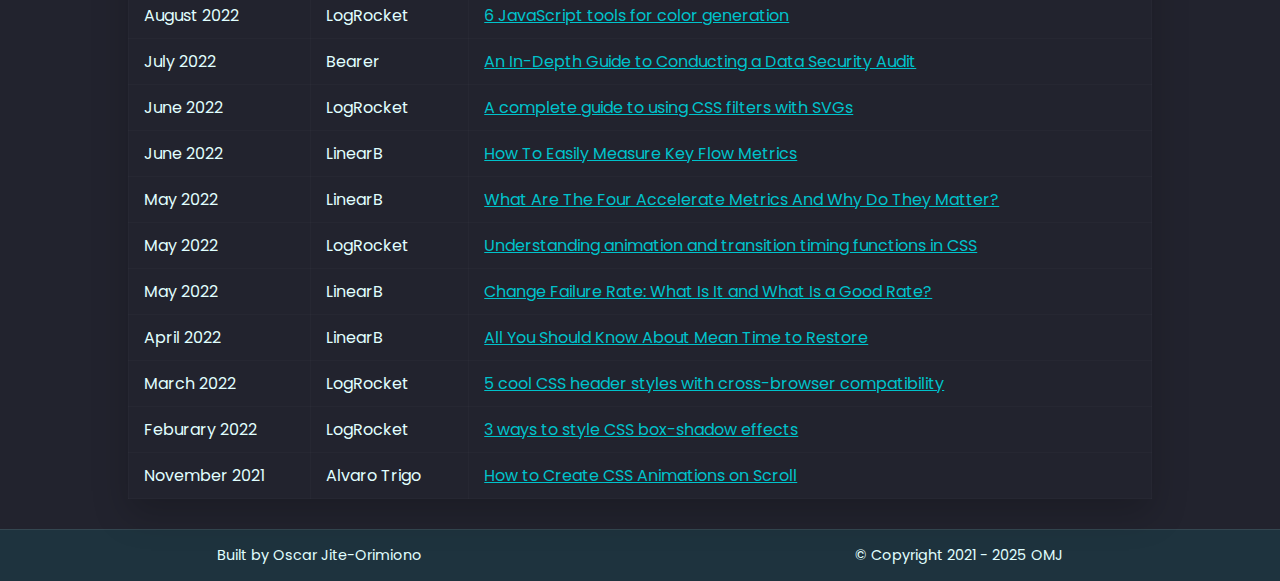
==== commit d0a9aba1: "Update articles.html" ====
--- a/articles.html
+++ b/articles.html
@@ -40,7 +40,7 @@
     </nav>
 
     <div class="text">
-      <h1>My Articles</h1>
+      <h1>Published Articles</h1>
       <p> Don't hesitate to contact me if you want to work with me.</p>
     </div>
 
